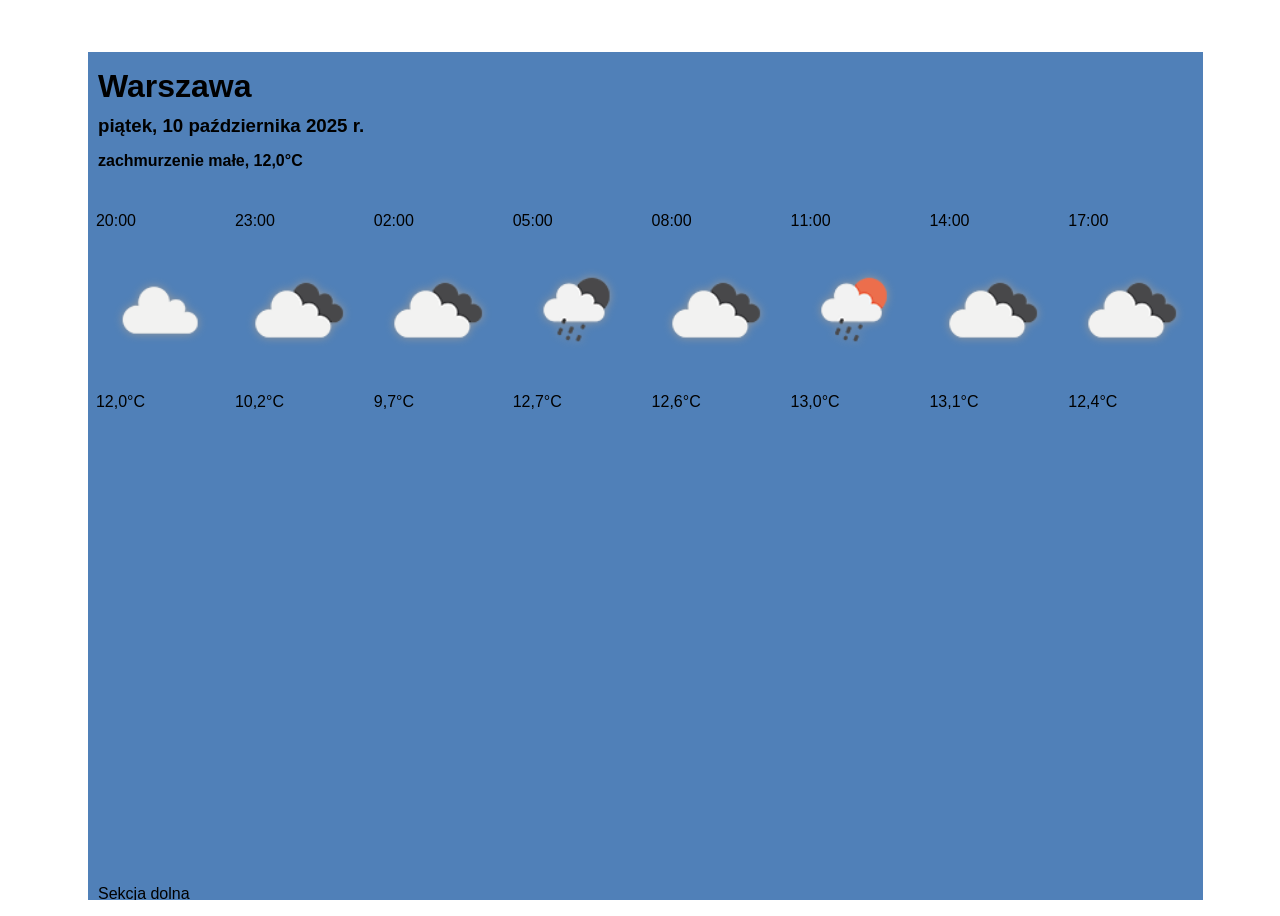
==== output/pogoda_potem.html @ 07c45801 "minor changes in css" ====
<!DOCTYPE html>
<html>
<head>
    <meta charset="UTF-8">
    <link rel="stylesheet" href="../static/style.css">
    <title>Prognoza na najbliższą dobę</title>
</head>
<body>
    <div id="container-column">
        <div class="top-section">
            <h1>Warszawa</h1>
            <h3>piątek, 10 października 2025 r.</h3>
            <h4>zachmurzenie małe, 12,0°C</h4>
        </div>
        <div class="middle-section">
            
            <div class="kolumna-0">
                <p>20:00</p>
                <p><img class="ikona-pogody" src="../static/ikonyOpenWeather/03n.png" alt="ilustracja pogody"></p>
                <p>12,0°C</p>
            </div>
            
            <div class="kolumna-1">
                <p>23:00</p>
                <p><img class="ikona-pogody" src="../static/ikonyOpenWeather/04n.png" alt="ilustracja pogody"></p>
                <p>10,2°C</p>
            </div>
            
            <div class="kolumna-2">
                <p>02:00</p>
                <p><img class="ikona-pogody" src="../static/ikonyOpenWeather/04n.png" alt="ilustracja pogody"></p>
                <p>9,7°C</p>
            </div>
            
            <div class="kolumna-3">
                <p>05:00</p>
                <p><img class="ikona-pogody" src="../static/ikonyOpenWeather/10n.png" alt="ilustracja pogody"></p>
                <p>12,7°C</p>
            </div>
            
            <div class="kolumna-4">
                <p>08:00</p>
                <p><img class="ikona-pogody" src="../static/ikonyOpenWeather/04d.png" alt="ilustracja pogody"></p>
                <p>12,6°C</p>
            </div>
            
            <div class="kolumna-5">
                <p>11:00</p>
                <p><img class="ikona-pogody" src="../static/ikonyOpenWeather/10d.png" alt="ilustracja pogody"></p>
                <p>13,0°C</p>
            </div>
            
            <div class="kolumna-6">
                <p>14:00</p>
                <p><img class="ikona-pogody" src="../static/ikonyOpenWeather/04d.png" alt="ilustracja pogody"></p>
                <p>13,1°C</p>
            </div>
            
            <div class="kolumna-7">
                <p>17:00</p>
                <p><img class="ikona-pogody" src="../static/ikonyOpenWeather/04d.png" alt="ilustracja pogody"></p>
                <p>12,4°C</p>
            </div>
            
        </div>
        <div class="bottom-section">
        <p>Sekcja dolna</p>
    </div>
</body>
</html>
---- static/style.css ----
@font-face {
    font-family: 'Nunito';
    src: url('/home/piter/repo/pogoda/static/fonts/Nunito-Regular.ttf');
    font-weight: 400;
    font-style: normal;
}

@font-face {
    font-family: 'Nunito';
    src: url('/home/piter/repo/pogoda/static/fonts/Nunito-Bold.ttf');
    font-weight: 700;
    font-style: normal;
}

html, body {
    margin: 0;
    padding: 0;
    width: 100%;
    height: 100%;
    overflow: hidden;
}

body {
    font-family: 'Nunito', sans-serif;
}

.ikona-pogody {
    width: 400px;
    max-width: 100%;
    height: auto;
    filter: drop-shadow(0 0 5px #999);
}

#container-row {
    display: flex;
    flex-direction: row;
    width: calc(100% - 6.875% - 6%);  /* 100% - left - right */
    height: calc(100% - 4.1% - 0%);   /* 100% - top - bottom */
    margin: 4.1% 6% 0% 6.875%; 
    padding: 0;
    box-sizing: border-box;
    background-color: #5080b8;
    overflow: hidden;
}

#container-column {
    display: flex;
    flex-direction: column;
    width: calc(100% - 6.875% - 6%);  /* 100% - left - right */
    height: calc(100% - 4.1% - 0%);   /* 100% - top - bottom */
    margin: 4.1% 6% 0% 6.875%; 
    padding: 0;
    box-sizing: border-box;
    background-color: #5080b8;
    overflow: hidden;
}

.kolumna-lewa {
    flex: 1;
    align-content: center;
}

.kolumna-lewa p,
.kolumna-lewa h1,
.kolumna-lewa h2 {
    justify-content: left;
    margin: 8px;
    margin-left: 32px;
}

.kolumna-prawa {
    flex: 1;
    display: flex;
    align-items: center;
    justify-content: center;
}
.top-section,
.bottom-section {
    width: 100%;
    padding: 0 0 0 10px;
    line-height: 0.75;
}

.middle-section {
    display: flex;
    flex-direction: row;
    flex: 1;
    overflow: hidden;
    box-sizing: border-box;
    min-width: 0;
    justify-content: center;
    gap: 4px;
    padding: 4px;
}

.middle-section > div {
    padding: 4px;
    flex: 1;
    border-radius: 8px;
    min-width: 0;
    overflow: hidden;
    font-size: 16px;
}
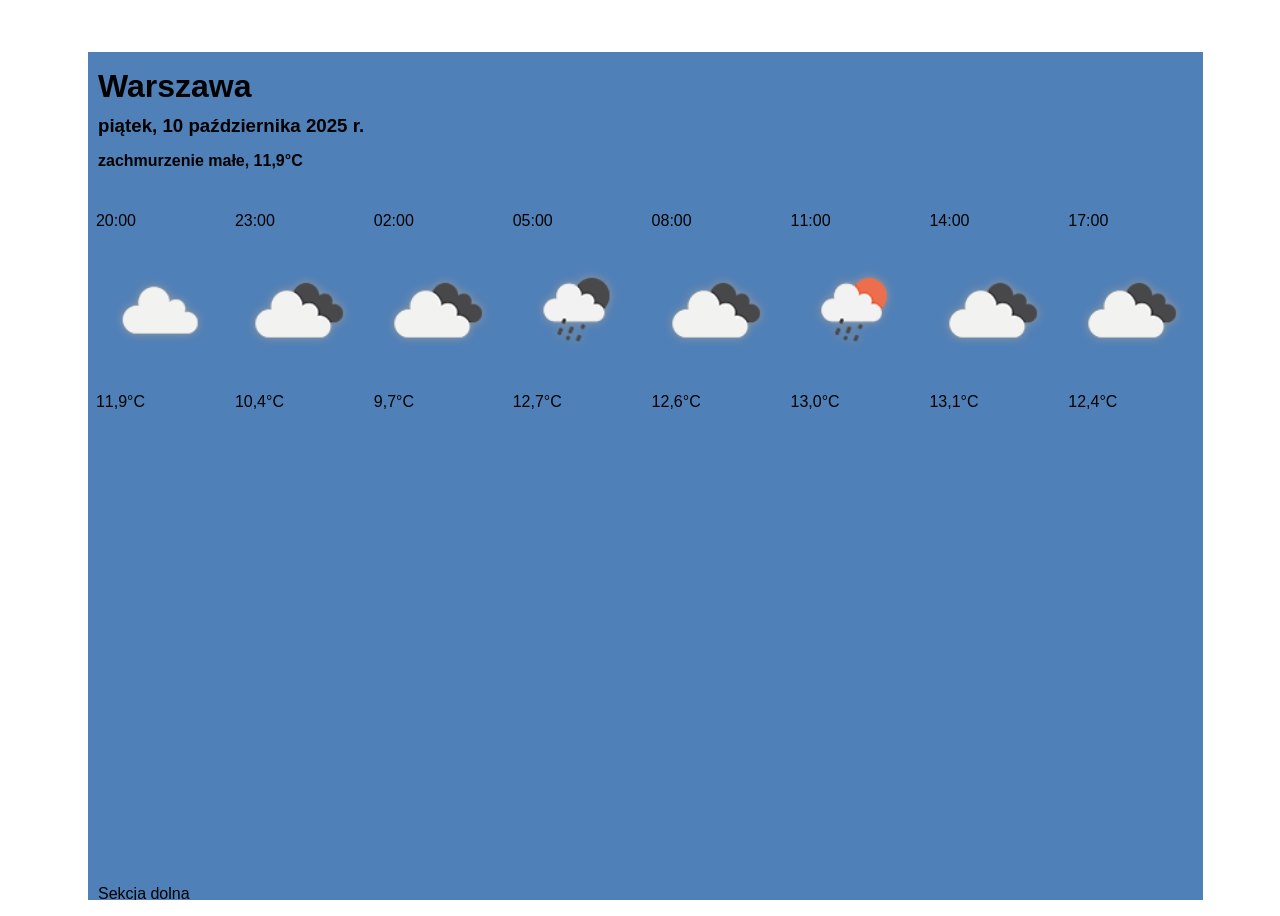
==== commit 2bdefa48: "buttons przed optymalizacją" ====
--- a/output/pogoda_potem.html
+++ b/output/pogoda_potem.html
@@ -11,20 +11,20 @@
         <div class="top-section">
             <h1>Warszawa</h1>
             <h3>piątek, 10 października 2025 r.</h3>
-            <h4>zachmurzenie małe, 12,0°C</h4>
+            <h4>zachmurzenie małe, 11,9°C</h4>
         </div>
         <div class="middle-section">
             
             <div class="kolumna-0">
                 <p>20:00</p>
                 <p><img class="ikona-pogody" src="../static/ikonyOpenWeather/03n.png" alt="ilustracja pogody"></p>
-                <p>12,0°C</p>
+                <p>11,9°C</p>
             </div>
             
             <div class="kolumna-1">
                 <p>23:00</p>
                 <p><img class="ikona-pogody" src="../static/ikonyOpenWeather/04n.png" alt="ilustracja pogody"></p>
-                <p>10,2°C</p>
+                <p>10,4°C</p>
             </div>
             
             <div class="kolumna-2">
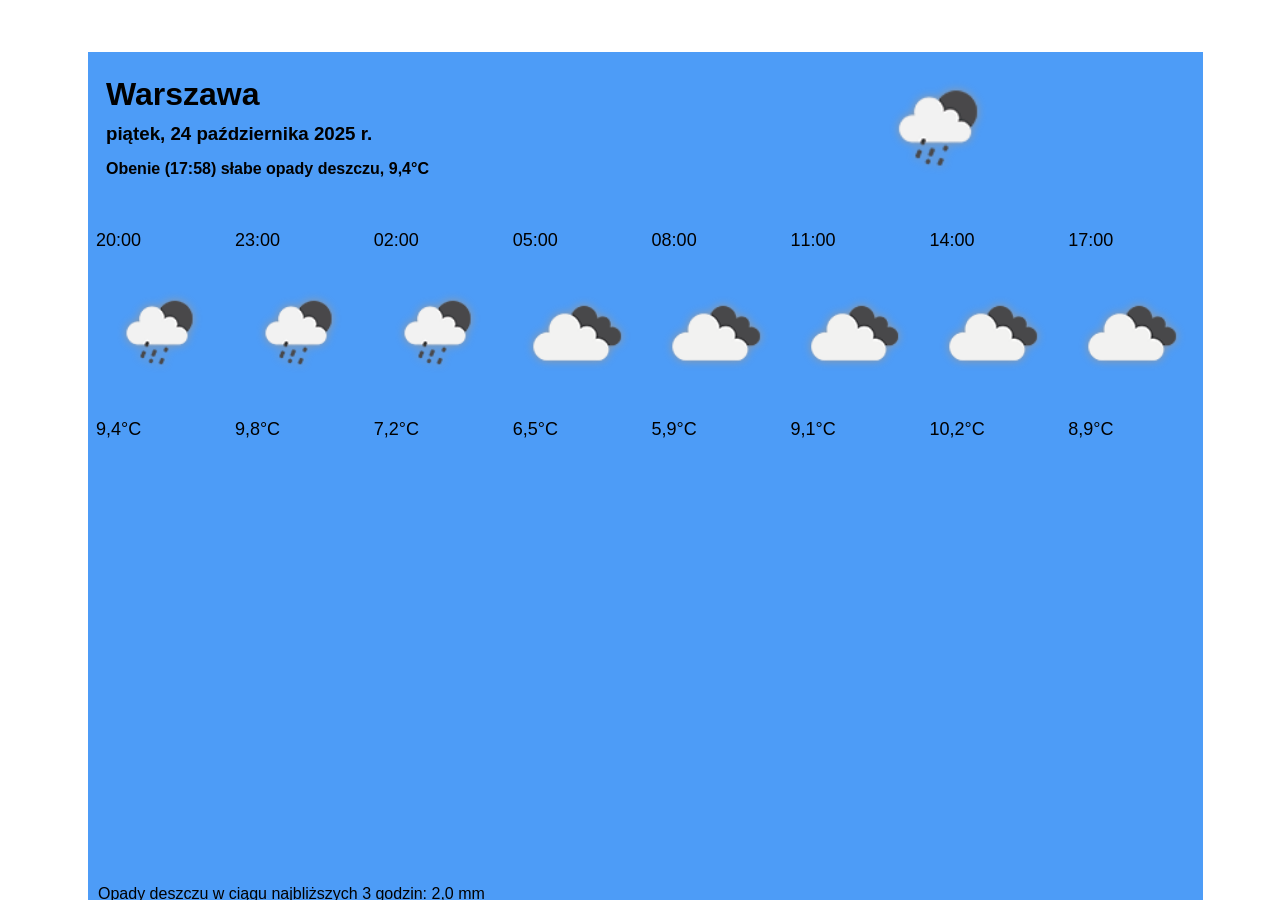
==== commit 76332e60: "tymczasowo zrezygnowano z przycisków, dodano pętlę while na 5 obrotów x 10 minut oraz crontab" ====
--- a/output/pogoda_potem.html
+++ b/output/pogoda_potem.html
@@ -9,63 +9,68 @@
 <body>
     <div id="container-column">
         <div class="top-section">
-            <h1>Warszawa</h1>
-            <h3>piątek, 10 października 2025 r.</h3>
-            <h4>zachmurzenie małe, 11,9°C</h4>
+            <div class="kolumna-lewa">
+                <h1>Warszawa</h1>
+                <h3>piątek, 24 października 2025 r.</h3>
+                <h4>Obenie (17:58) słabe opady deszczu, 9,4°C</h4>
+            </div>
+            <div class="kolumna-prawa">
+                <img class="ikona-pogody" src="../static/ikonyOpenWeather/10n.png" alt="ilustracja pogody">
+            </div>
         </div>
         <div class="middle-section">
             
             <div class="kolumna-0">
                 <p>20:00</p>
-                <p><img class="ikona-pogody" src="../static/ikonyOpenWeather/03n.png" alt="ilustracja pogody"></p>
-                <p>11,9°C</p>
+                <p><img class="ikona-pogody" src="../static/ikonyOpenWeather/10n.png" alt="ilustracja pogody"></p>
+                <p>9,4°C</p>
             </div>
             
             <div class="kolumna-1">
                 <p>23:00</p>
-                <p><img class="ikona-pogody" src="../static/ikonyOpenWeather/04n.png" alt="ilustracja pogody"></p>
-                <p>10,4°C</p>
+                <p><img class="ikona-pogody" src="../static/ikonyOpenWeather/10n.png" alt="ilustracja pogody"></p>
+                <p>9,8°C</p>
             </div>
             
             <div class="kolumna-2">
                 <p>02:00</p>
-                <p><img class="ikona-pogody" src="../static/ikonyOpenWeather/04n.png" alt="ilustracja pogody"></p>
-                <p>9,7°C</p>
+                <p><img class="ikona-pogody" src="../static/ikonyOpenWeather/10n.png" alt="ilustracja pogody"></p>
+                <p>7,2°C</p>
             </div>
             
             <div class="kolumna-3">
                 <p>05:00</p>
-                <p><img class="ikona-pogody" src="../static/ikonyOpenWeather/10n.png" alt="ilustracja pogody"></p>
-                <p>12,7°C</p>
+                <p><img class="ikona-pogody" src="../static/ikonyOpenWeather/04n.png" alt="ilustracja pogody"></p>
+                <p>6,5°C</p>
             </div>
             
             <div class="kolumna-4">
                 <p>08:00</p>
                 <p><img class="ikona-pogody" src="../static/ikonyOpenWeather/04d.png" alt="ilustracja pogody"></p>
-                <p>12,6°C</p>
+                <p>5,9°C</p>
             </div>
             
             <div class="kolumna-5">
                 <p>11:00</p>
-                <p><img class="ikona-pogody" src="../static/ikonyOpenWeather/10d.png" alt="ilustracja pogody"></p>
-                <p>13,0°C</p>
+                <p><img class="ikona-pogody" src="../static/ikonyOpenWeather/04d.png" alt="ilustracja pogody"></p>
+                <p>9,1°C</p>
             </div>
             
             <div class="kolumna-6">
                 <p>14:00</p>
                 <p><img class="ikona-pogody" src="../static/ikonyOpenWeather/04d.png" alt="ilustracja pogody"></p>
-                <p>13,1°C</p>
+                <p>10,2°C</p>
             </div>
             
             <div class="kolumna-7">
                 <p>17:00</p>
                 <p><img class="ikona-pogody" src="../static/ikonyOpenWeather/04d.png" alt="ilustracja pogody"></p>
-                <p>12,4°C</p>
+                <p>8,9°C</p>
             </div>
             
         </div>
         <div class="bottom-section">
-        <p>Sekcja dolna</p>
+        <p>Opady deszczu w ciągu najbliższych 3 godzin: 2,0 mm</p>
     </div>
 </body>
 </html>
--- a/static/style.css
+++ b/static/style.css
@@ -51,21 +51,23 @@
     margin: 4.1% 6% 0% 6.875%; 
     padding: 0;
     box-sizing: border-box;
-    background-color: #5080b8;
+    /*background-color: #5080b8;*/
+    background-color: #4d9cf7;
     overflow: hidden;
 }
 
 .kolumna-lewa {
     flex: 1;
     align-content: center;
+    justify-content: left;
+    margin: 8px;
+    margin-left: 8px;
 }
 
-.kolumna-lewa p,
-.kolumna-lewa h1,
-.kolumna-lewa h2 {
-    justify-content: left;
-    margin: 8px;
-    margin-left: 32px;
+.kolumna-lewa p {
+    font-size: 18px;
+    margin: 4px 0;
+    line-height: 1.4;
 }
 
 .kolumna-prawa {
@@ -74,11 +76,23 @@
     align-items: center;
     justify-content: center;
 }
+
 .top-section,
 .bottom-section {
     width: 100%;
+    display: flex;
+    flex-direction: row;
+    align-items: center;
+    justify-content: space-between;
     padding: 0 0 0 10px;
     line-height: 0.75;
+    max-height: 25%;
+}
+
+.top-section .ikona-pogody {
+    width: 150px;
+    max-width: 30%;
+    height: auto;
 }
 
 .middle-section {
@@ -99,5 +113,5 @@
     border-radius: 8px;
     min-width: 0;
     overflow: hidden;
-    font-size: 16px;
+    font-size: 18px;
 }
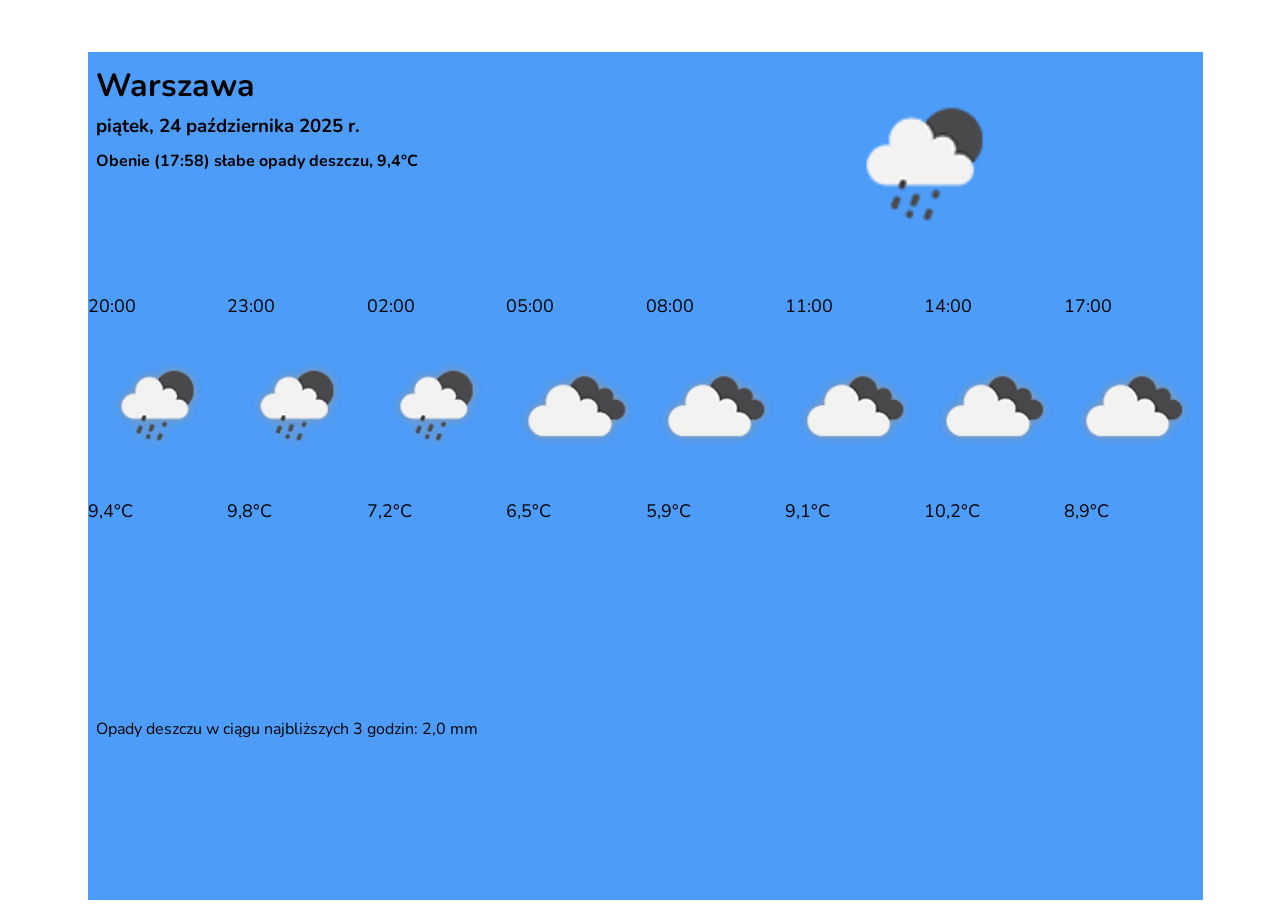
==== commit 76ef08eb: "Switched to grid. Need to modify html generator accordingly" ====
--- a/output/pogoda_potem.html
+++ b/output/pogoda_potem.html
@@ -7,70 +7,66 @@
     <title>Prognoza na najbliższą dobę</title>
 </head>
 <body>
-    <div id="container-column">
-        <div class="top-section">
-            <div class="kolumna-lewa">
-                <h1>Warszawa</h1>
-                <h3>piątek, 24 października 2025 r.</h3>
-                <h4>Obenie (17:58) słabe opady deszczu, 9,4°C</h4>
-            </div>
-            <div class="kolumna-prawa">
-                <img class="ikona-pogody" src="../static/ikonyOpenWeather/10n.png" alt="ilustracja pogody">
-            </div>
+    <div id="container">
+        <div class="box top-section-left">
+            <h1>Warszawa</h1>
+            <h3>piątek, 24 października 2025 r.</h3>
+            <h4>Obenie (17:58) słabe opady deszczu, 9,4°C</h4>
         </div>
-        <div class="middle-section">
-            
-            <div class="kolumna-0">
-                <p>20:00</p>
-                <p><img class="ikona-pogody" src="../static/ikonyOpenWeather/10n.png" alt="ilustracja pogody"></p>
-                <p>9,4°C</p>
-            </div>
-            
-            <div class="kolumna-1">
-                <p>23:00</p>
-                <p><img class="ikona-pogody" src="../static/ikonyOpenWeather/10n.png" alt="ilustracja pogody"></p>
-                <p>9,8°C</p>
-            </div>
-            
-            <div class="kolumna-2">
-                <p>02:00</p>
-                <p><img class="ikona-pogody" src="../static/ikonyOpenWeather/10n.png" alt="ilustracja pogody"></p>
-                <p>7,2°C</p>
-            </div>
-            
-            <div class="kolumna-3">
-                <p>05:00</p>
-                <p><img class="ikona-pogody" src="../static/ikonyOpenWeather/04n.png" alt="ilustracja pogody"></p>
-                <p>6,5°C</p>
-            </div>
-            
-            <div class="kolumna-4">
-                <p>08:00</p>
-                <p><img class="ikona-pogody" src="../static/ikonyOpenWeather/04d.png" alt="ilustracja pogody"></p>
-                <p>5,9°C</p>
-            </div>
-            
-            <div class="kolumna-5">
-                <p>11:00</p>
-                <p><img class="ikona-pogody" src="../static/ikonyOpenWeather/04d.png" alt="ilustracja pogody"></p>
-                <p>9,1°C</p>
-            </div>
-            
-            <div class="kolumna-6">
-                <p>14:00</p>
-                <p><img class="ikona-pogody" src="../static/ikonyOpenWeather/04d.png" alt="ilustracja pogody"></p>
-                <p>10,2°C</p>
-            </div>
-            
-            <div class="kolumna-7">
-                <p>17:00</p>
-                <p><img class="ikona-pogody" src="../static/ikonyOpenWeather/04d.png" alt="ilustracja pogody"></p>
-                <p>8,9°C</p>
-            </div>
-            
+        <div class="box top-section-right">
+            <img class="ikona-pogody-teraz" src="../static/ikonyOpenWeather/10n.png" alt="ilustracja pogody">
         </div>
-        <div class="bottom-section">
-        <p>Opady deszczu w ciągu najbliższych 3 godzin: 2,0 mm</p>
+        <div class="box forecast-0">
+            <p>20:00</p>
+            <p><img class="ikona-pogody" src="../static/ikonyOpenWeather/10n.png" alt="ilustracja pogody"></p>
+            <p>9,4°C</p>
+        </div>
+
+        <div class="box forecast-1">
+            <p>23:00</p>
+            <p><img class="ikona-pogody" src="../static/ikonyOpenWeather/10n.png" alt="ilustracja pogody"></p>
+            <p>9,8°C</p>
+        </div>
+
+        <div class="box forecast-2">
+            <p>02:00</p>
+            <p><img class="ikona-pogody" src="../static/ikonyOpenWeather/10n.png" alt="ilustracja pogody"></p>
+            <p>7,2°C</p>
+        </div>
+
+        <div class="box forecast-3">
+            <p>05:00</p>
+            <p><img class="ikona-pogody" src="../static/ikonyOpenWeather/04n.png" alt="ilustracja pogody"></p>
+            <p>6,5°C</p>
+        </div>
+
+        <div class="box forecast-4">
+            <p>08:00</p>
+            <p><img class="ikona-pogody" src="../static/ikonyOpenWeather/04d.png" alt="ilustracja pogody"></p>
+            <p>5,9°C</p>
+        </div>
+
+        <div class="box forecast-5">
+            <p>11:00</p>
+            <p><img class="ikona-pogody" src="../static/ikonyOpenWeather/04d.png" alt="ilustracja pogody"></p>
+            <p>9,1°C</p>
+        </div>
+
+        <div class="box forecast-6">
+            <p>14:00</p>
+            <p><img class="ikona-pogody" src="../static/ikonyOpenWeather/04d.png" alt="ilustracja pogody"></p>
+            <p>10,2°C</p>
+        </div>
+
+        <div class="box forecast-7">
+            <p>17:00</p>
+            <p><img class="ikona-pogody" src="../static/ikonyOpenWeather/04d.png" alt="ilustracja pogody"></p>
+            <p>8,9°C</p>
+        </div>
+
+        <div class="box bottom-section">
+            <p>Opady deszczu w ciągu najbliższych 3 godzin: 2,0 mm</p>
+        </div>
     </div>
 </body>
 </html>
--- a/static/style.css
+++ b/static/style.css
@@ -1,13 +1,15 @@
 @font-face {
     font-family: 'Nunito';
-    src: url('/home/piter/repo/pogoda/static/fonts/Nunito-Regular.ttf');
+    /* src: url('/home/piter/repo/pogoda/static/fonts/Nunito-Regular.ttf');*/
+    src: url('/static/fonts/Nunito-Regular.ttf');
     font-weight: 400;
     font-style: normal;
 }
 
 @font-face {
     font-family: 'Nunito';
-    src: url('/home/piter/repo/pogoda/static/fonts/Nunito-Bold.ttf');
+    /* src: url('/home/piter/repo/pogoda/static/fonts/Nunito-Bold.ttf');*/
+    src: url('/static/fonts/Nunito-Bold.ttf');
     font-weight: 700;
     font-style: normal;
 }
@@ -31,87 +33,54 @@
     filter: drop-shadow(0 0 5px #999);
 }
 
-#container-row {
-    display: flex;
-    flex-direction: row;
-    width: calc(100% - 6.875% - 6%);  /* 100% - left - right */
-    height: calc(100% - 4.1% - 0%);   /* 100% - top - bottom */
-    margin: 4.1% 6% 0% 6.875%; 
+.ikona-pogody-teraz {
+    width: 280px;
+    max-width: 40%;
     padding: 0;
-    box-sizing: border-box;
-    background-color: #5080b8;
-    overflow: hidden;
+    height: auto;
+    justify-content: center;
 }
 
-#container-column {
-    display: flex;
-    flex-direction: column;
-    width: calc(100% - 6.875% - 6%);  /* 100% - left - right */
-    height: calc(100% - 4.1% - 0%);   /* 100% - top - bottom */
-    margin: 4.1% 6% 0% 6.875%; 
-    padding: 0;
-    box-sizing: border-box;
-    /*background-color: #5080b8;*/
-    background-color: #4d9cf7;
-    overflow: hidden;
-}
-
-.kolumna-lewa {
-    flex: 1;
-    align-content: center;
-    justify-content: left;
-    margin: 8px;
+.top-section-left {
+    grid-area: top-section-left;
+    line-height: 0.75;
     margin-left: 8px;
 }
 
-.kolumna-lewa p {
-    font-size: 18px;
-    margin: 4px 0;
-    line-height: 1.4;
+.top-section-right {
+    grid-area: top-section-right;
+    display: flex;          /* dodajemy flex */
+    justify-content: center; /* wyśrodkowanie poziome */
+    align-items: center;    /* wyśrodkowanie pionowe */
 }
 
-.kolumna-prawa {
-    flex: 1;
-    display: flex;
-    align-items: center;
+.forecast-0 { grid-area: forecast-0; font-size: 18px; }
+.forecast-1 { grid-area: forecast-1; font-size: 18px; }
+.forecast-2 { grid-area: forecast-2; font-size: 18px; }
+.forecast-3 { grid-area: forecast-3; font-size: 18px; }
+.forecast-4 { grid-area: forecast-4; font-size: 18px; }
+.forecast-5 { grid-area: forecast-5; font-size: 18px; }
+.forecast-6 { grid-area: forecast-6; font-size: 18px; }
+.forecast-7 { grid-area: forecast-7; font-size: 18px; }
+
+.bottom-section {
+    grid-area: bottom-section;
     justify-content: center;
+    margin-left: 8px;
 }
 
-.top-section,
-.bottom-section {
-    width: 100%;
-    display: flex;
-    flex-direction: row;
-    align-items: center;
-    justify-content: space-between;
-    padding: 0 0 0 10px;
-    line-height: 0.75;
-    max-height: 25%;
-}
 
-.top-section .ikona-pogody {
-    width: 150px;
-    max-width: 30%;
-    height: auto;
-}
-
-.middle-section {
-    display: flex;
-    flex-direction: row;
-    flex: 1;
-    overflow: hidden;
-    box-sizing: border-box;
-    min-width: 0;
-    justify-content: center;
-    gap: 4px;
-    padding: 4px;
-}
-
-.middle-section > div {
-    padding: 4px;
-    flex: 1;
-    border-radius: 8px;
-    min-width: 0;
-    overflow: hidden;
-    font-size: 18px;
-}
+#container {
+    height: calc(100% - 4.1% - 0%);   /* 100% - top - bottom */
+    width: calc(100% - 6.875% - 6%);  /* 100% - left - right */
+    margin: 4.1% 6% 0% 6.875%;
+    background-color: #4d9cf7;
+    display: grid;
+    grid-template-columns: 1fr 1fr 1fr 1fr 1fr 1fr 1fr 1fr;
+    grid-template-rows: 1fr 2fr 1fr;
+    grid-template-areas:
+    "top-section-left top-section-left top-section-left top-section-left top-section-right top-section-right top-section-right top-section-right"
+    "forecast-0 forecast-1 forecast-2 forecast-3 forecast-4 forecast-5 forecast-6 forecast-7"
+    "bottom-section bottom-section bottom-section bottom-section bottom-section bottom-section bottom-section bottom-section";
+    /* background-color: #5080b8;*/
+}
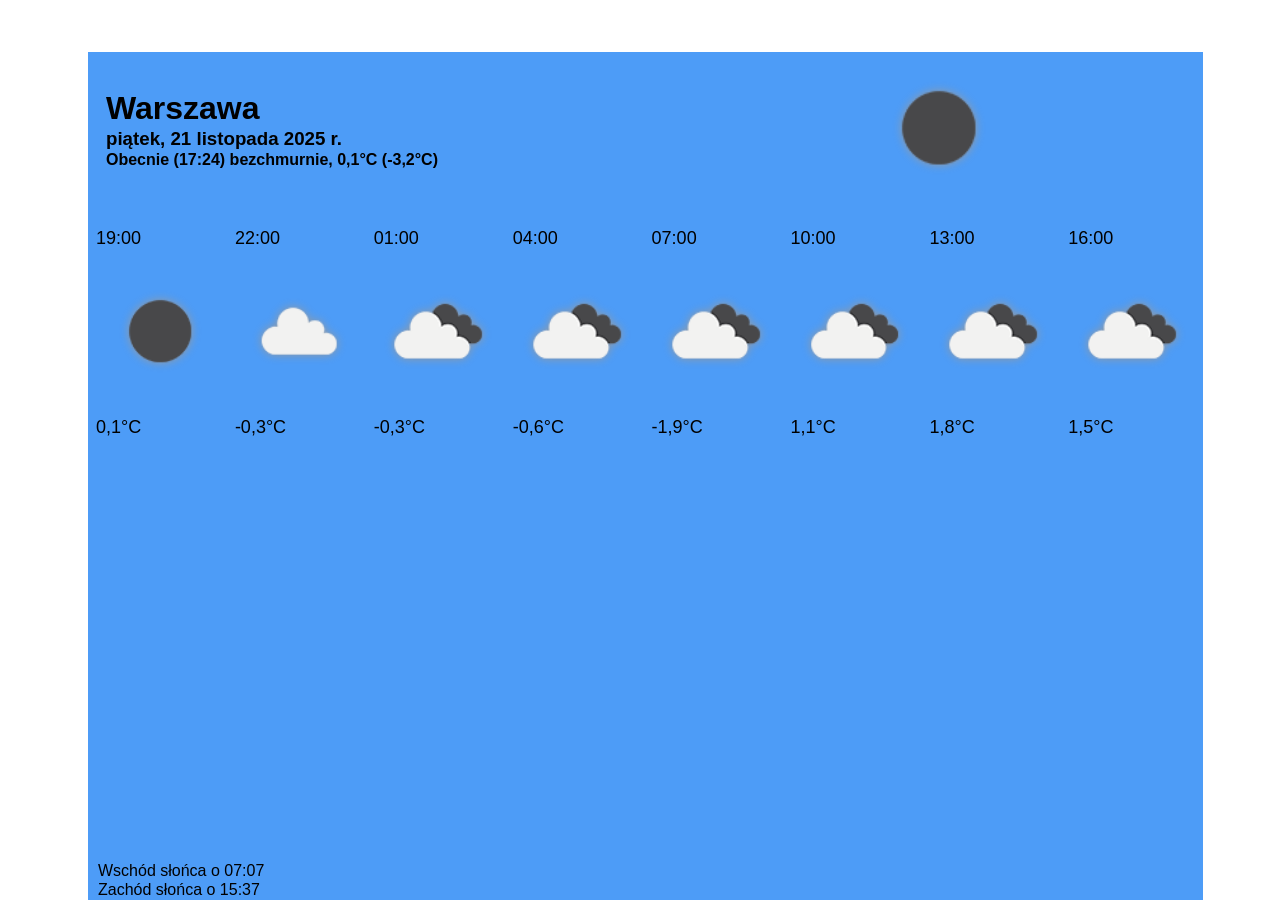
==== commit 0242feb1: "poprawki na żywcu" ====
--- a/output/pogoda_potem.html
+++ b/output/pogoda_potem.html
@@ -7,66 +7,70 @@
     <title>Prognoza na najbliższą dobę</title>
 </head>
 <body>
-    <div id="container">
-        <div class="box top-section-left">
-            <h1>Warszawa</h1>
-            <h3>piątek, 24 października 2025 r.</h3>
-            <h4>Obenie (17:58) słabe opady deszczu, 9,4°C</h4>
+    <div id="container-column">
+        <div class="top-section">
+            <div class="kolumna-lewa">
+                <h1>Warszawa</h1>
+                <h3>piątek, 21 listopada 2025 r.</h3>
+                <h4>Obecnie (17:24) bezchmurnie, 0,1°C (-3,2°C)</h4>
+            </div>
+            <div class="kolumna-prawa">
+                <img class="ikona-pogody" src="../static/ikonyOpenWeather/01n.png" alt="ilustracja pogody">
+            </div>
         </div>
-        <div class="box top-section-right">
-            <img class="ikona-pogody-teraz" src="../static/ikonyOpenWeather/10n.png" alt="ilustracja pogody">
+        <div class="middle-section">
+            
+            <div class="kolumna-0">
+                <p>19:00</p>
+                <p><img class="ikona-pogody" src="../static/ikonyOpenWeather/01n.png" alt="ilustracja pogody"></p>
+                <p>0,1°C</p>
+            </div>
+            
+            <div class="kolumna-1">
+                <p>22:00</p>
+                <p><img class="ikona-pogody" src="../static/ikonyOpenWeather/03n.png" alt="ilustracja pogody"></p>
+                <p>-0,3°C</p>
+            </div>
+            
+            <div class="kolumna-2">
+                <p>01:00</p>
+                <p><img class="ikona-pogody" src="../static/ikonyOpenWeather/04n.png" alt="ilustracja pogody"></p>
+                <p>-0,3°C</p>
+            </div>
+            
+            <div class="kolumna-3">
+                <p>04:00</p>
+                <p><img class="ikona-pogody" src="../static/ikonyOpenWeather/04n.png" alt="ilustracja pogody"></p>
+                <p>-0,6°C</p>
+            </div>
+            
+            <div class="kolumna-4">
+                <p>07:00</p>
+                <p><img class="ikona-pogody" src="../static/ikonyOpenWeather/04n.png" alt="ilustracja pogody"></p>
+                <p>-1,9°C</p>
+            </div>
+            
+            <div class="kolumna-5">
+                <p>10:00</p>
+                <p><img class="ikona-pogody" src="../static/ikonyOpenWeather/04d.png" alt="ilustracja pogody"></p>
+                <p>1,1°C</p>
+            </div>
+            
+            <div class="kolumna-6">
+                <p>13:00</p>
+                <p><img class="ikona-pogody" src="../static/ikonyOpenWeather/04d.png" alt="ilustracja pogody"></p>
+                <p>1,8°C</p>
+            </div>
+            
+            <div class="kolumna-7">
+                <p>16:00</p>
+                <p><img class="ikona-pogody" src="../static/ikonyOpenWeather/04n.png" alt="ilustracja pogody"></p>
+                <p>1,5°C</p>
+            </div>
+            
         </div>
-        <div class="box forecast-0">
-            <p>20:00</p>
-            <p><img class="ikona-pogody" src="../static/ikonyOpenWeather/10n.png" alt="ilustracja pogody"></p>
-            <p>9,4°C</p>
-        </div>
-
-        <div class="box forecast-1">
-            <p>23:00</p>
-            <p><img class="ikona-pogody" src="../static/ikonyOpenWeather/10n.png" alt="ilustracja pogody"></p>
-            <p>9,8°C</p>
-        </div>
-
-        <div class="box forecast-2">
-            <p>02:00</p>
-            <p><img class="ikona-pogody" src="../static/ikonyOpenWeather/10n.png" alt="ilustracja pogody"></p>
-            <p>7,2°C</p>
-        </div>
-
-        <div class="box forecast-3">
-            <p>05:00</p>
-            <p><img class="ikona-pogody" src="../static/ikonyOpenWeather/04n.png" alt="ilustracja pogody"></p>
-            <p>6,5°C</p>
-        </div>
-
-        <div class="box forecast-4">
-            <p>08:00</p>
-            <p><img class="ikona-pogody" src="../static/ikonyOpenWeather/04d.png" alt="ilustracja pogody"></p>
-            <p>5,9°C</p>
-        </div>
-
-        <div class="box forecast-5">
-            <p>11:00</p>
-            <p><img class="ikona-pogody" src="../static/ikonyOpenWeather/04d.png" alt="ilustracja pogody"></p>
-            <p>9,1°C</p>
-        </div>
-
-        <div class="box forecast-6">
-            <p>14:00</p>
-            <p><img class="ikona-pogody" src="../static/ikonyOpenWeather/04d.png" alt="ilustracja pogody"></p>
-            <p>10,2°C</p>
-        </div>
-
-        <div class="box forecast-7">
-            <p>17:00</p>
-            <p><img class="ikona-pogody" src="../static/ikonyOpenWeather/04d.png" alt="ilustracja pogody"></p>
-            <p>8,9°C</p>
-        </div>
-
-        <div class="box bottom-section">
-            <p>Opady deszczu w ciągu najbliższych 3 godzin: 2,0 mm</p>
-        </div>
+        <div class="bottom-section">
+        <p>Wschód słońca o 07:07</br>Zachód słońca o 15:37</p>
     </div>
 </body>
 </html>
--- a/static/style.css
+++ b/static/style.css
@@ -1,15 +1,13 @@
 @font-face {
     font-family: 'Nunito';
-    /* src: url('/home/piter/repo/pogoda/static/fonts/Nunito-Regular.ttf');*/
-    src: url('/static/fonts/Nunito-Regular.ttf');
+    src: url('/home/piter/repo/pogoda/static/fonts/Nunito-Regular.ttf');
     font-weight: 400;
     font-style: normal;
 }
 
 @font-face {
     font-family: 'Nunito';
-    /* src: url('/home/piter/repo/pogoda/static/fonts/Nunito-Bold.ttf');*/
-    src: url('/static/fonts/Nunito-Bold.ttf');
+    src: url('/home/piter/repo/pogoda/static/fonts/Nunito-Bold.ttf');
     font-weight: 700;
     font-style: normal;
 }
@@ -33,54 +31,108 @@
     filter: drop-shadow(0 0 5px #999);
 }
 
-.ikona-pogody-teraz {
-    width: 280px;
-    max-width: 40%;
+#container-row {
+    display: flex;
+    flex-direction: row;
+    width: calc(100% - 6.875% - 6%);  /* 100% - left - right */
+    height: calc(100% - 4.1% - 0%);   /* 100% - top - bottom */
+    margin: 4.1% 6% 0% 6.875%; 
     padding: 0;
-    height: auto;
+    box-sizing: border-box;
+    background-color: #5080b8;
+    overflow: hidden;
+}
+
+#container-column {
+    display: flex;
+    flex-direction: column;
+    width: calc(100% - 6.875% - 6%);  /* 100% - left - right */
+    height: calc(100% - 4.1% - 0%);   /* 100% - top - bottom */
+    margin: 4.1% 6% 0% 6.875%; 
+    padding: 0;
+    box-sizing: border-box;
+    /*background-color: #5080b8;*/
+    background-color: #4d9cf7;
+    overflow: hidden;
+}
+
+.kolumna-lewa {
+    flex: 1;
+    align-content: center;
+    justify-content: left;
+    margin: 8px;
+    margin-left: 8px;
+}
+
+.kolumna-lewa p {
+    font-size: 18px;
+    margin: 4px 0;
+    line-height: 1.4;
+}
+
+.kolumna-prawa {
+    flex: 1;
+    display: flex;
+    align-items: center;
     justify-content: center;
 }
 
-.top-section-left {
-    grid-area: top-section-left;
-    line-height: 0.75;
-    margin-left: 8px;
+.top-section {
+    width: 100%;
+    display: flex;
+    flex-direction: row;
+    align-items: center;
+    justify-content: space-between;
+    padding: 0 0 0 10px;
+    line-height: 1.2;
+    max-height: 25%;
 }
 
-.top-section-right {
-    grid-area: top-section-right;
-    display: flex;          /* dodajemy flex */
-    justify-content: center; /* wyśrodkowanie poziome */
-    align-items: center;    /* wyśrodkowanie pionowe */
+.bottom-section {
+    width: 100%;
+    display: flex;
+    flex-direction: column;
+    align-items: flex-start;
+    justify-content: flex-start;
+    padding: 0 0 0 10px;
+    line-height: 1.2;
+    max-height: 25%;
 }
 
-.forecast-0 { grid-area: forecast-0; font-size: 18px; }
-.forecast-1 { grid-area: forecast-1; font-size: 18px; }
-.forecast-2 { grid-area: forecast-2; font-size: 18px; }
-.forecast-3 { grid-area: forecast-3; font-size: 18px; }
-.forecast-4 { grid-area: forecast-4; font-size: 18px; }
-.forecast-5 { grid-area: forecast-5; font-size: 18px; }
-.forecast-6 { grid-area: forecast-6; font-size: 18px; }
-.forecast-7 { grid-area: forecast-7; font-size: 18px; }
-
-.bottom-section {
-    grid-area: bottom-section;
-    justify-content: center;
-    margin-left: 8px;
+.top-section h1 {
+    margin-top: 4px;
+    margin-bottom: 0;
 }
 
+.top-section h3,
+.top-section h4 {
+    margin-top: 0;
+    margin-bottom: 0;
+}
 
-#container {
-    height: calc(100% - 4.1% - 0%);   /* 100% - top - bottom */
-    width: calc(100% - 6.875% - 6%);  /* 100% - left - right */
-    margin: 4.1% 6% 0% 6.875%;
-    background-color: #4d9cf7;
-    display: grid;
-    grid-template-columns: 1fr 1fr 1fr 1fr 1fr 1fr 1fr 1fr;
-    grid-template-rows: 1fr 2fr 1fr;
-    grid-template-areas:
-    "top-section-left top-section-left top-section-left top-section-left top-section-right top-section-right top-section-right top-section-right"
-    "forecast-0 forecast-1 forecast-2 forecast-3 forecast-4 forecast-5 forecast-6 forecast-7"
-    "bottom-section bottom-section bottom-section bottom-section bottom-section bottom-section bottom-section bottom-section";
-    /* background-color: #5080b8;*/
-}+.top-section .ikona-pogody {
+    width: 150px;
+    max-width: 30%;
+    height: auto;
+}
+
+.middle-section {
+    display: flex;
+    flex-direction: row;
+    flex: 1;
+    overflow: hidden;
+    box-sizing: border-box;
+    min-width: 0;
+    justify-content: center;
+    gap: 4px;
+    padding: 4px;
+}
+
+.middle-section > div {
+    padding: 4px;
+    flex: 1;
+    border-radius: 8px;
+    min-width: 0;
+    overflow: hidden;
+    font-size: 18px;
+}
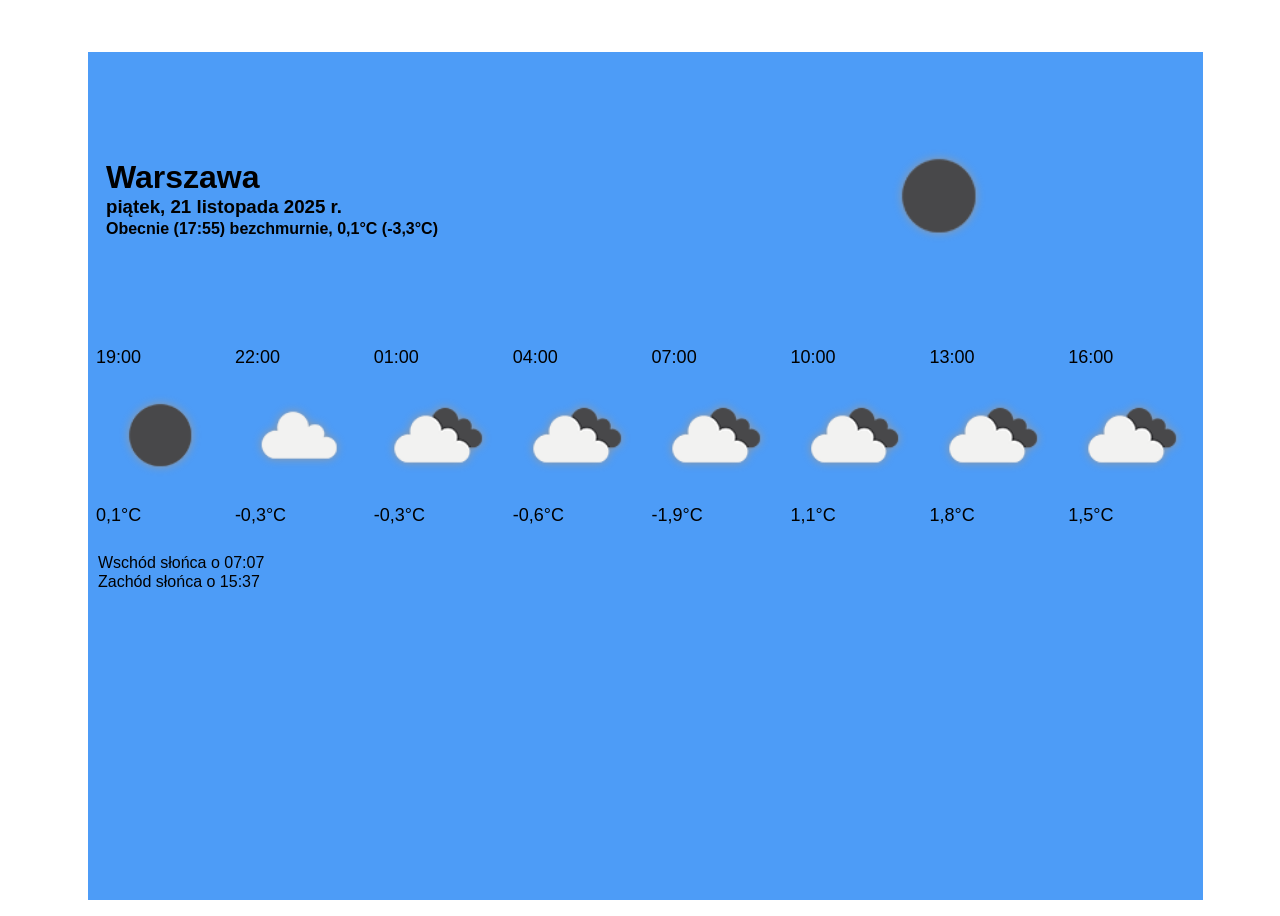
==== commit 4cde3932: "wygląda względnie" ====
--- a/output/pogoda_potem.html
+++ b/output/pogoda_potem.html
@@ -12,7 +12,7 @@
             <div class="kolumna-lewa">
                 <h1>Warszawa</h1>
                 <h3>piątek, 21 listopada 2025 r.</h3>
-                <h4>Obecnie (17:24) bezchmurnie, 0,1°C (-3,2°C)</h4>
+                <h4>Obecnie (17:55) bezchmurnie, 0,1°C (-3,3°C)</h4>
             </div>
             <div class="kolumna-prawa">
                 <img class="ikona-pogody" src="../static/ikonyOpenWeather/01n.png" alt="ilustracja pogody">
--- a/static/style.css
+++ b/static/style.css
@@ -85,7 +85,7 @@
     justify-content: space-between;
     padding: 0 0 0 10px;
     line-height: 1.2;
-    max-height: 25%;
+    height: 33%;
 }
 
 .bottom-section {
@@ -93,14 +93,14 @@
     display: flex;
     flex-direction: column;
     align-items: flex-start;
-    justify-content: flex-start;
+    justify-content: center;
     padding: 0 0 0 10px;
     line-height: 1.2;
     max-height: 25%;
 }
 
 .top-section h1 {
-    margin-top: 4px;
+    margin-top: 6px;
     margin-bottom: 0;
 }
 
@@ -119,7 +119,7 @@
 .middle-section {
     display: flex;
     flex-direction: row;
-    flex: 1;
+    /*flex: 1;*/
     overflow: hidden;
     box-sizing: border-box;
     min-width: 0;
@@ -136,3 +136,8 @@
     overflow: hidden;
     font-size: 18px;
 }
+
+.middle-section > div p {
+    margin: 2px 0;
+    line-height: 1.2;
+}
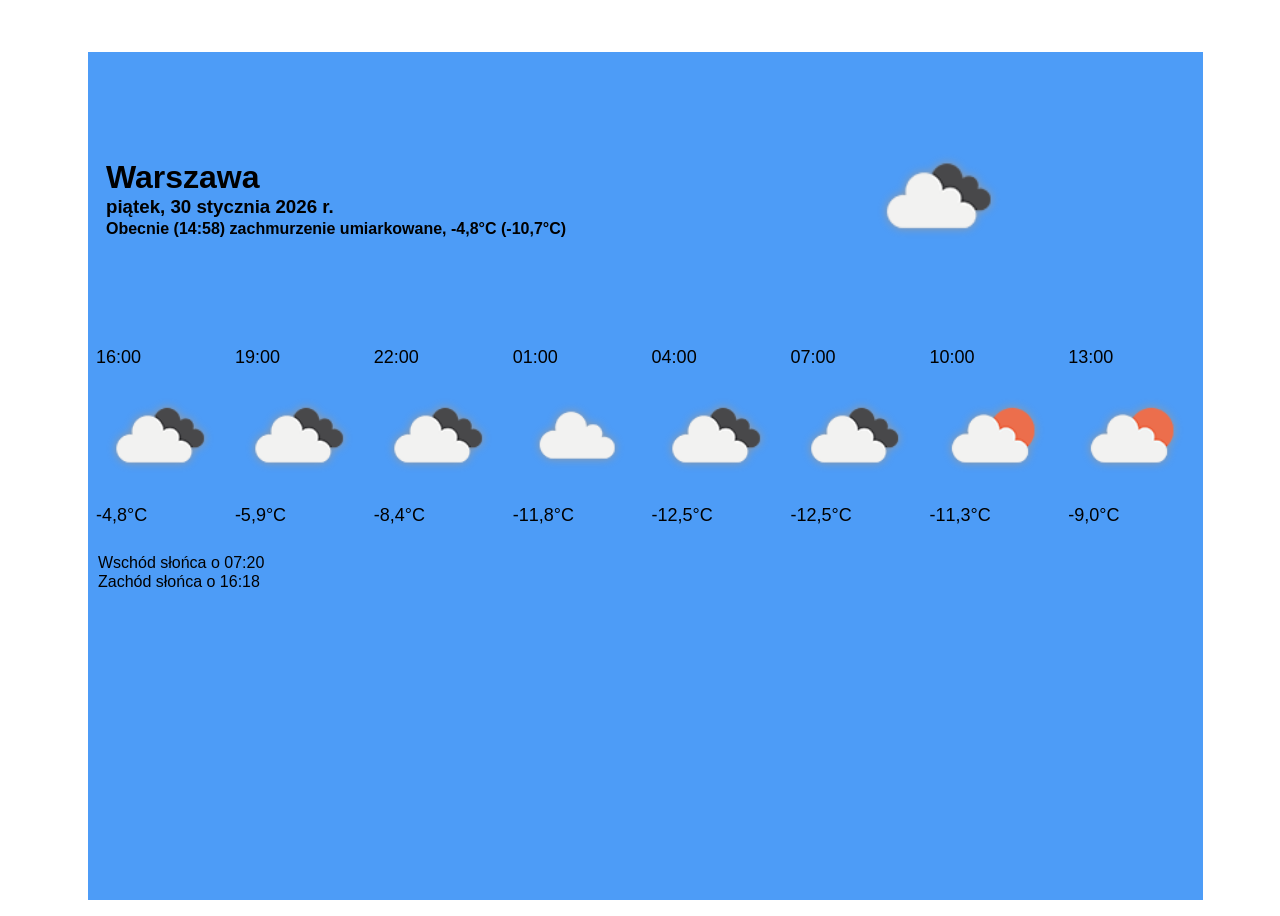
==== commit cadf5402: "Dziwny gitignore" ====
--- a/output/pogoda_potem.html
+++ b/output/pogoda_potem.html
@@ -11,66 +11,66 @@
         <div class="top-section">
             <div class="kolumna-lewa">
                 <h1>Warszawa</h1>
-                <h3>piątek, 21 listopada 2025 r.</h3>
-                <h4>Obecnie (17:55) bezchmurnie, 0,1°C (-3,3°C)</h4>
+                <h3>piątek, 30 stycznia 2026 r.</h3>
+                <h4>Obecnie (14:58) zachmurzenie umiarkowane, -4,8°C (-10,7°C)</h4>
             </div>
             <div class="kolumna-prawa">
-                <img class="ikona-pogody" src="../static/ikonyOpenWeather/01n.png" alt="ilustracja pogody">
+                <img class="ikona-pogody" src="../static/ikonyOpenWeather/04d.png" alt="ilustracja pogody">
             </div>
         </div>
         <div class="middle-section">
             
             <div class="kolumna-0">
-                <p>19:00</p>
-                <p><img class="ikona-pogody" src="../static/ikonyOpenWeather/01n.png" alt="ilustracja pogody"></p>
-                <p>0,1°C</p>
+                <p>16:00</p>
+                <p><img class="ikona-pogody" src="../static/ikonyOpenWeather/04d.png" alt="ilustracja pogody"></p>
+                <p>-4,8°C</p>
             </div>
             
             <div class="kolumna-1">
-                <p>22:00</p>
-                <p><img class="ikona-pogody" src="../static/ikonyOpenWeather/03n.png" alt="ilustracja pogody"></p>
-                <p>-0,3°C</p>
+                <p>19:00</p>
+                <p><img class="ikona-pogody" src="../static/ikonyOpenWeather/04n.png" alt="ilustracja pogody"></p>
+                <p>-5,9°C</p>
             </div>
             
             <div class="kolumna-2">
-                <p>01:00</p>
+                <p>22:00</p>
                 <p><img class="ikona-pogody" src="../static/ikonyOpenWeather/04n.png" alt="ilustracja pogody"></p>
-                <p>-0,3°C</p>
+                <p>-8,4°C</p>
             </div>
             
             <div class="kolumna-3">
-                <p>04:00</p>
-                <p><img class="ikona-pogody" src="../static/ikonyOpenWeather/04n.png" alt="ilustracja pogody"></p>
-                <p>-0,6°C</p>
+                <p>01:00</p>
+                <p><img class="ikona-pogody" src="../static/ikonyOpenWeather/03n.png" alt="ilustracja pogody"></p>
+                <p>-11,8°C</p>
             </div>
             
             <div class="kolumna-4">
-                <p>07:00</p>
+                <p>04:00</p>
                 <p><img class="ikona-pogody" src="../static/ikonyOpenWeather/04n.png" alt="ilustracja pogody"></p>
-                <p>-1,9°C</p>
+                <p>-12,5°C</p>
             </div>
             
             <div class="kolumna-5">
-                <p>10:00</p>
-                <p><img class="ikona-pogody" src="../static/ikonyOpenWeather/04d.png" alt="ilustracja pogody"></p>
-                <p>1,1°C</p>
+                <p>07:00</p>
+                <p><img class="ikona-pogody" src="../static/ikonyOpenWeather/04n.png" alt="ilustracja pogody"></p>
+                <p>-12,5°C</p>
             </div>
             
             <div class="kolumna-6">
-                <p>13:00</p>
-                <p><img class="ikona-pogody" src="../static/ikonyOpenWeather/04d.png" alt="ilustracja pogody"></p>
-                <p>1,8°C</p>
+                <p>10:00</p>
+                <p><img class="ikona-pogody" src="../static/ikonyOpenWeather/02d.png" alt="ilustracja pogody"></p>
+                <p>-11,3°C</p>
             </div>
             
             <div class="kolumna-7">
-                <p>16:00</p>
-                <p><img class="ikona-pogody" src="../static/ikonyOpenWeather/04n.png" alt="ilustracja pogody"></p>
-                <p>1,5°C</p>
+                <p>13:00</p>
+                <p><img class="ikona-pogody" src="../static/ikonyOpenWeather/02d.png" alt="ilustracja pogody"></p>
+                <p>-9,0°C</p>
             </div>
             
         </div>
         <div class="bottom-section">
-        <p>Wschód słońca o 07:07</br>Zachód słońca o 15:37</p>
+        <p>Wschód słońca o 07:20</br>Zachód słońca o 16:18</p>
     </div>
 </body>
 </html>
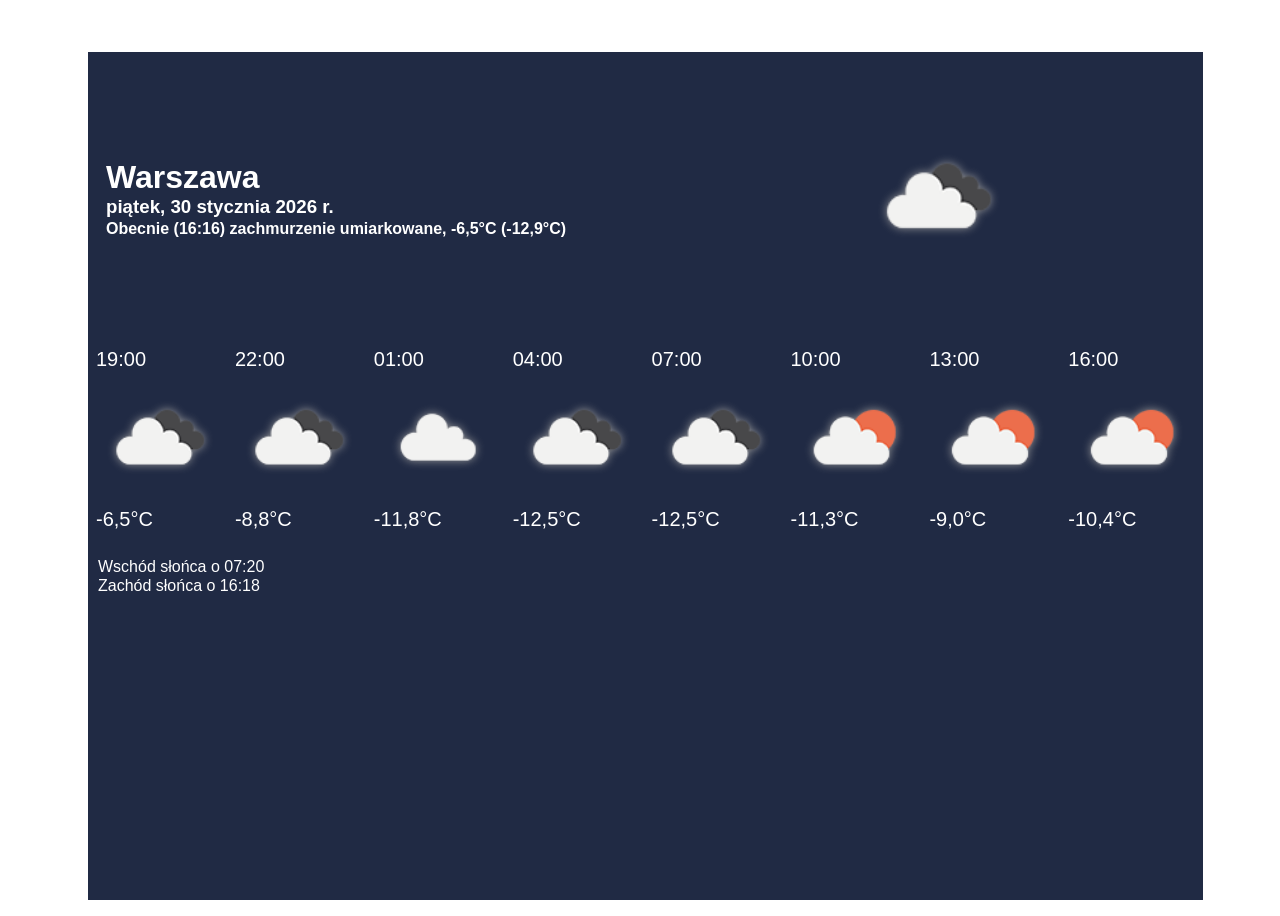
==== commit d7646c35: "Poprawienie ścieżki" ====
--- a/output/pogoda_potem.html
+++ b/output/pogoda_potem.html
@@ -12,7 +12,7 @@
             <div class="kolumna-lewa">
                 <h1>Warszawa</h1>
                 <h3>piątek, 30 stycznia 2026 r.</h3>
-                <h4>Obecnie (14:58) zachmurzenie umiarkowane, -4,8°C (-10,7°C)</h4>
+                <h4>Obecnie (16:16) zachmurzenie umiarkowane, -6,5°C (-12,9°C)</h4>
             </div>
             <div class="kolumna-prawa">
                 <img class="ikona-pogody" src="../static/ikonyOpenWeather/04d.png" alt="ilustracja pogody">
@@ -21,51 +21,51 @@
         <div class="middle-section">
             
             <div class="kolumna-0">
-                <p>16:00</p>
-                <p><img class="ikona-pogody" src="../static/ikonyOpenWeather/04d.png" alt="ilustracja pogody"></p>
-                <p>-4,8°C</p>
+                <p>19:00</p>
+                <p><img class="ikona-pogody" src="../static/ikonyOpenWeather/04n.png" alt="ilustracja pogody"></p>
+                <p>-6,5°C</p>
             </div>
             
             <div class="kolumna-1">
-                <p>19:00</p>
+                <p>22:00</p>
                 <p><img class="ikona-pogody" src="../static/ikonyOpenWeather/04n.png" alt="ilustracja pogody"></p>
-                <p>-5,9°C</p>
+                <p>-8,8°C</p>
             </div>
             
             <div class="kolumna-2">
-                <p>22:00</p>
-                <p><img class="ikona-pogody" src="../static/ikonyOpenWeather/04n.png" alt="ilustracja pogody"></p>
-                <p>-8,4°C</p>
-            </div>
-            
-            <div class="kolumna-3">
                 <p>01:00</p>
                 <p><img class="ikona-pogody" src="../static/ikonyOpenWeather/03n.png" alt="ilustracja pogody"></p>
                 <p>-11,8°C</p>
             </div>
             
-            <div class="kolumna-4">
+            <div class="kolumna-3">
                 <p>04:00</p>
                 <p><img class="ikona-pogody" src="../static/ikonyOpenWeather/04n.png" alt="ilustracja pogody"></p>
                 <p>-12,5°C</p>
             </div>
             
-            <div class="kolumna-5">
+            <div class="kolumna-4">
                 <p>07:00</p>
                 <p><img class="ikona-pogody" src="../static/ikonyOpenWeather/04n.png" alt="ilustracja pogody"></p>
                 <p>-12,5°C</p>
             </div>
             
-            <div class="kolumna-6">
+            <div class="kolumna-5">
                 <p>10:00</p>
                 <p><img class="ikona-pogody" src="../static/ikonyOpenWeather/02d.png" alt="ilustracja pogody"></p>
                 <p>-11,3°C</p>
             </div>
             
-            <div class="kolumna-7">
+            <div class="kolumna-6">
                 <p>13:00</p>
                 <p><img class="ikona-pogody" src="../static/ikonyOpenWeather/02d.png" alt="ilustracja pogody"></p>
                 <p>-9,0°C</p>
+            </div>
+            
+            <div class="kolumna-7">
+                <p>16:00</p>
+                <p><img class="ikona-pogody" src="../static/ikonyOpenWeather/02d.png" alt="ilustracja pogody"></p>
+                <p>-10,4°C</p>
             </div>
             
         </div>
--- a/static/style.css
+++ b/static/style.css
@@ -18,6 +18,7 @@
     width: 100%;
     height: 100%;
     overflow: hidden;
+    color: white;
 }
 
 body {
@@ -39,7 +40,8 @@
     margin: 4.1% 6% 0% 6.875%; 
     padding: 0;
     box-sizing: border-box;
-    background-color: #5080b8;
+    /* background-color: #5080b8; */
+    background-color: #202A44;
     overflow: hidden;
 }
 
@@ -52,7 +54,7 @@
     padding: 0;
     box-sizing: border-box;
     /*background-color: #5080b8;*/
-    background-color: #4d9cf7;
+    background-color: #202A44;
     overflow: hidden;
 }
 
@@ -134,7 +136,7 @@
     border-radius: 8px;
     min-width: 0;
     overflow: hidden;
-    font-size: 18px;
+    font-size: 20px;
 }
 
 .middle-section > div p {
